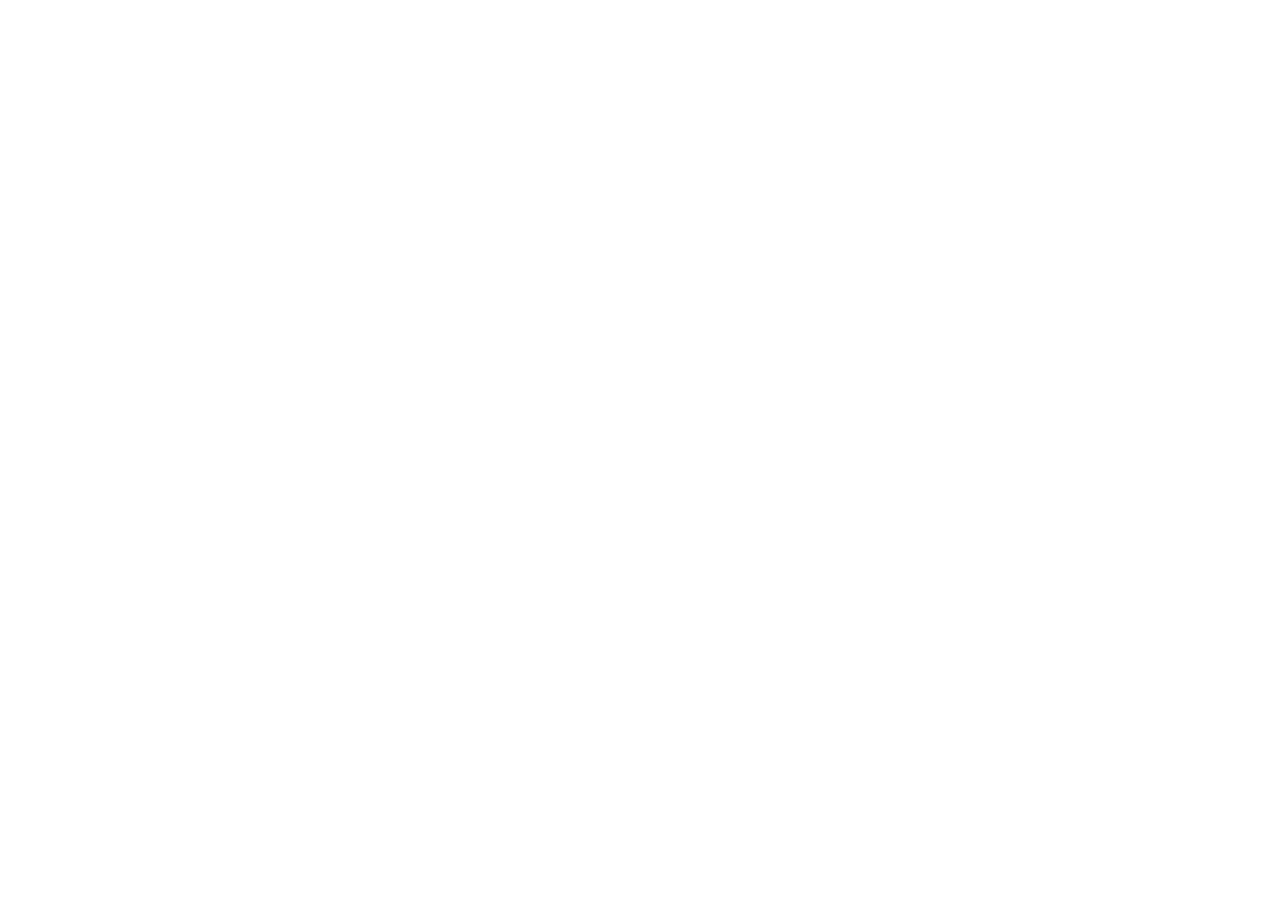
==== src/index.html @ 283f0ce5 "initial commit" ====
<!DOCTYPE html>
<html lang="en">

<head>
  <meta charset="UTF-8">
  <meta name="viewport" content="width=device-width, initial-scale=1.0">
  <!-- displays site properly based on user's device -->

  <link rel="icon" type="image/png" sizes="32x32" href="./images/favicon-32x32.png">
  <link rel="stylesheet" href="./style.css">

  <title>Frontend Mentor | QR code component</title>

  <!-- Feel free to remove these styles or customise in your own stylesheet 👍 -->
  <style>
    .attribution {
      font-size: 0.6875rem;
      text-align: center;
    }

    .attribution a {
      color: hsl(228, 45%, 44%);
    }
  </style>
</head>

<body>



  <!-- Improve your front-end skills by building projects

  Scan the QR code to visit Frontend Mentor and take your coding skills to the next level
   -->
  <!-- <footer class="attribution">
    Challenge by <a href="https://www.frontendmentor.io?ref=challenge">Frontend Mentor</a>.
    Coded by <a href="#">Your Name Here</a>.
  </footer> -->
</body>

</html>
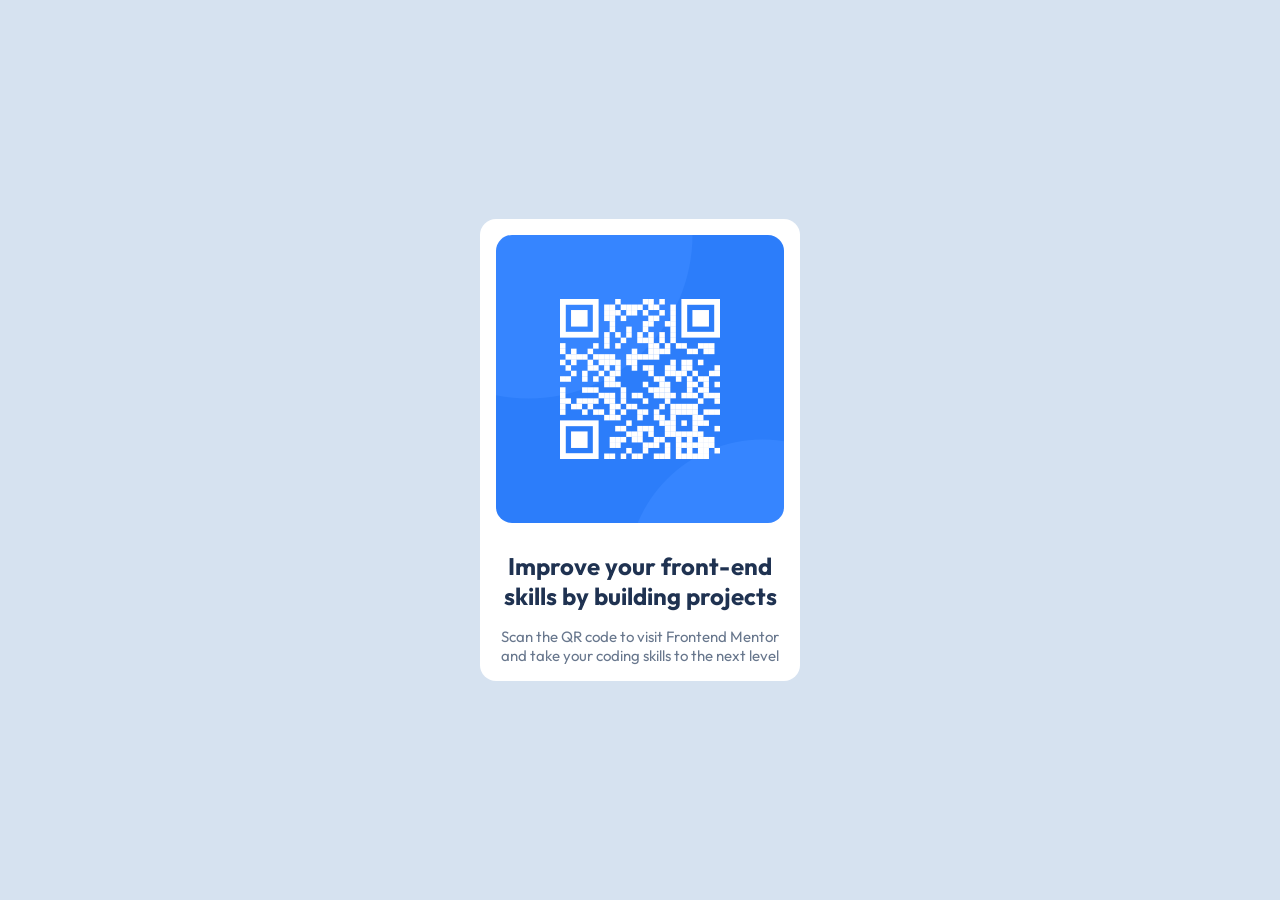
==== commit 221a985a: "project completed" ====
--- a/src/index.html
+++ b/src/index.html
@@ -6,36 +6,38 @@
   <meta name="viewport" content="width=device-width, initial-scale=1.0">
   <!-- displays site properly based on user's device -->
 
-  <link rel="icon" type="image/png" sizes="32x32" href="./images/favicon-32x32.png">
+  <link rel="preconnect" href="https://fonts.googleapis.com">
+  <link rel="preconnect" href="https://fonts.gstatic.com" crossorigin>
+  <link href="https://fonts.googleapis.com/css2?family=Outfit:wght@100..900&display=swap" rel="stylesheet">
+  <link rel="icon" type="image/png" sizes="32x32" href="../images/favicon-32x32.png">
   <link rel="stylesheet" href="./style.css">
 
   <title>Frontend Mentor | QR code component</title>
 
-  <!-- Feel free to remove these styles or customise in your own stylesheet 👍 -->
-  <style>
-    .attribution {
-      font-size: 0.6875rem;
-      text-align: center;
-    }
-
-    .attribution a {
-      color: hsl(228, 45%, 44%);
-    }
-  </style>
 </head>
 
 <body>
 
+  <div class="container">
+
+    <main>
+      <img src="../images/image-qr-code.png" alt="qr code">
+
+      <div>
+        <h1>
+          Improve your front-end skills by building projects
+        </h1>
+
+        <p>
+          Scan the QR code to visit Frontend Mentor and take your coding skills to the next level
+        </p>
+
+      </div>
+    </main>
 
 
-  <!-- Improve your front-end skills by building projects
+  </div>
 
-  Scan the QR code to visit Frontend Mentor and take your coding skills to the next level
-   -->
-  <!-- <footer class="attribution">
-    Challenge by <a href="https://www.frontendmentor.io?ref=challenge">Frontend Mentor</a>.
-    Coded by <a href="#">Your Name Here</a>.
-  </footer> -->
 </body>
 
 </html>
--- a/src/style.css
+++ b/src/style.css
@@ -0,0 +1,67 @@
+/* 
+.outfit-<uniquifier> {
+  font-family: "Outfit", sans-serif;
+  font-optical-sizing: auto;
+  font-weight: <weight>;
+  font-style: normal;
+} */
+
+:root{
+    --font-family: "Outfit", sans-serif;
+    --white: hsl(0, 0%, 100%);
+    --light-blue: hsl(212, 45%, 89%);
+    --grayish-blue: hsl(216, 15%, 48%);
+    --dark-navy: hsl(218, 44%, 22%)
+}
+
+*{
+    padding: 0;
+    margin: 0;
+    box-sizing: border-box;
+}
+
+body{
+    background-color: var(--light-blue);
+}
+
+.container{
+    display: flex;
+    justify-content: center;
+    height: 100vh;
+    align-items: center;
+
+}
+
+main{
+    width: 100%;
+    max-width: 320px;
+    text-align: center;
+    background-color: var(--white);
+    padding: 1rem;
+    border-radius: 1rem;
+    
+}
+
+img{
+    width: 100%;
+    border-radius: 1rem;
+   
+}
+
+main div {
+    margin-top: 1.5rem;
+    font-family: var(--font-family)
+}
+
+main div h1{
+    font-size: 1.5rem;
+    margin-bottom: 1rem;
+    color: var(--dark-navy);
+    font-weight: 700;
+}
+
+main div p{
+    font-size: 15px;
+    font-weight: 400;
+    color: var(--grayish-blue);
+}
